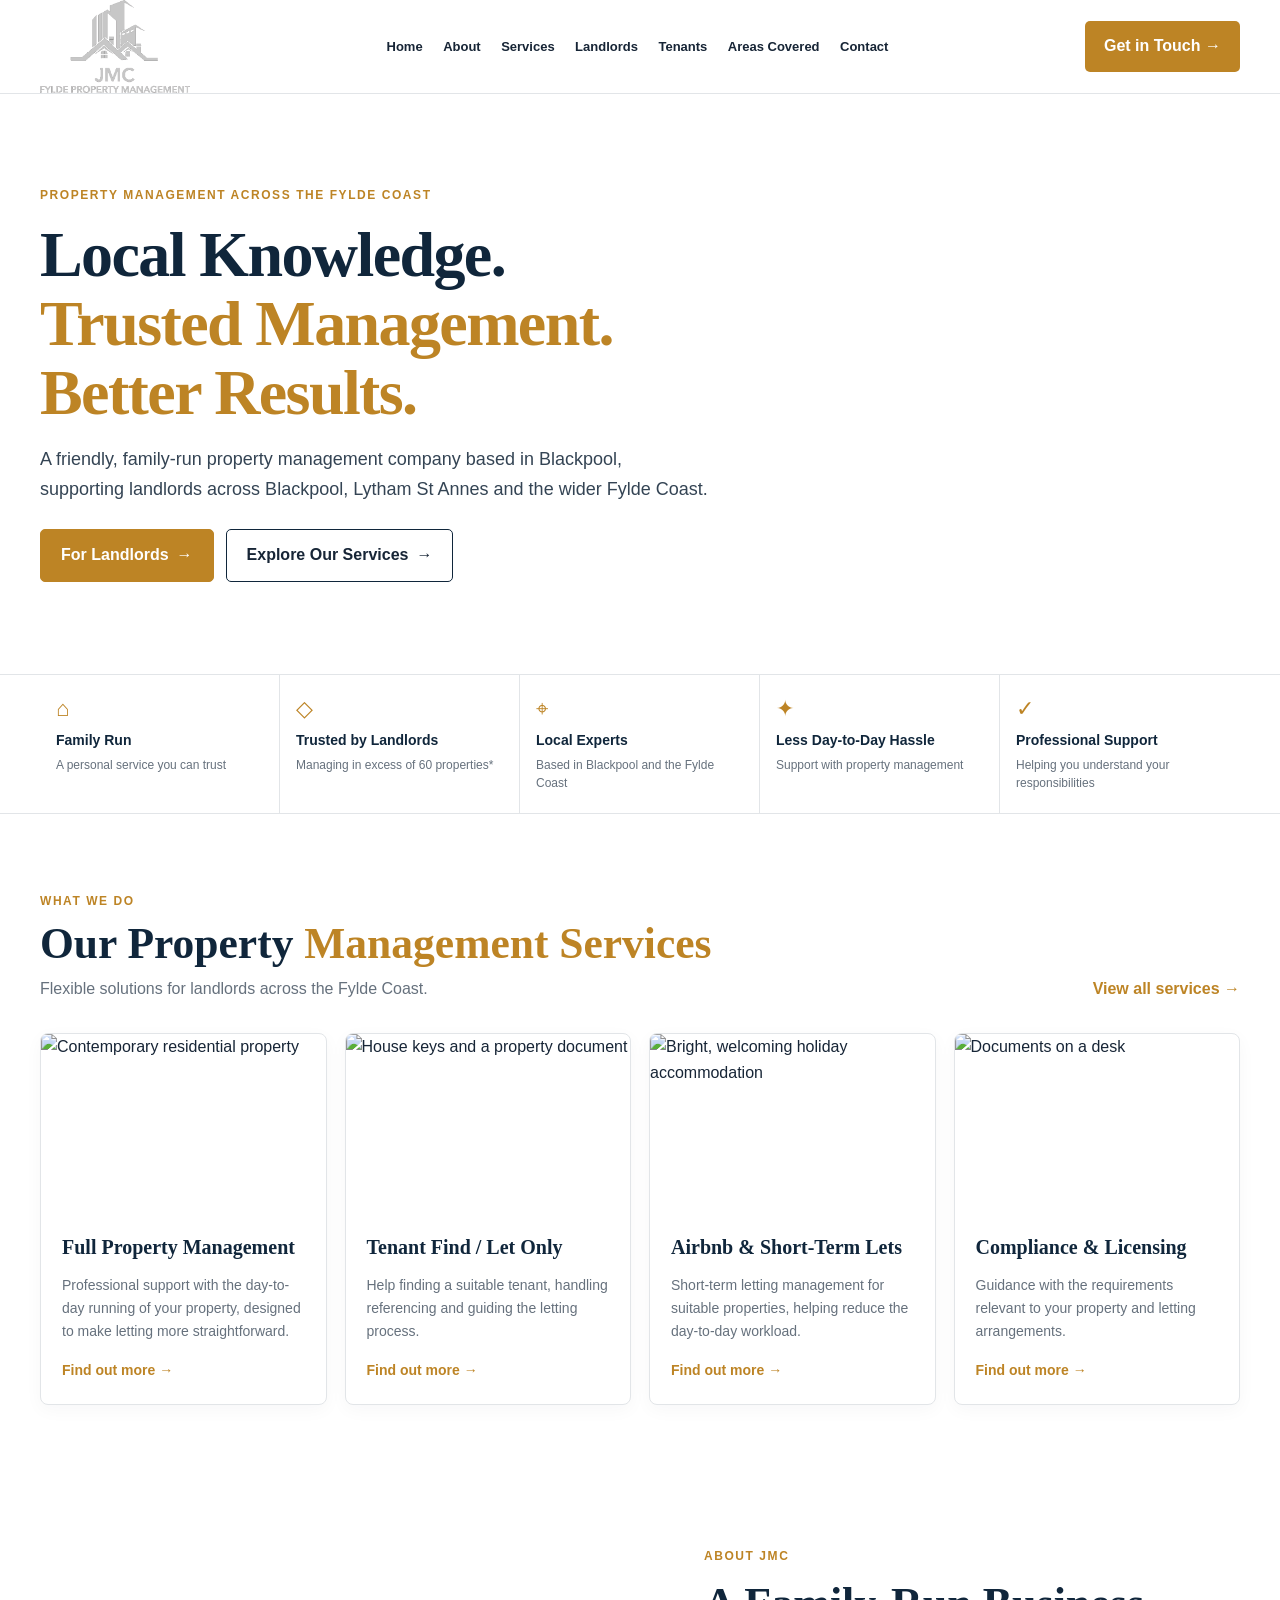
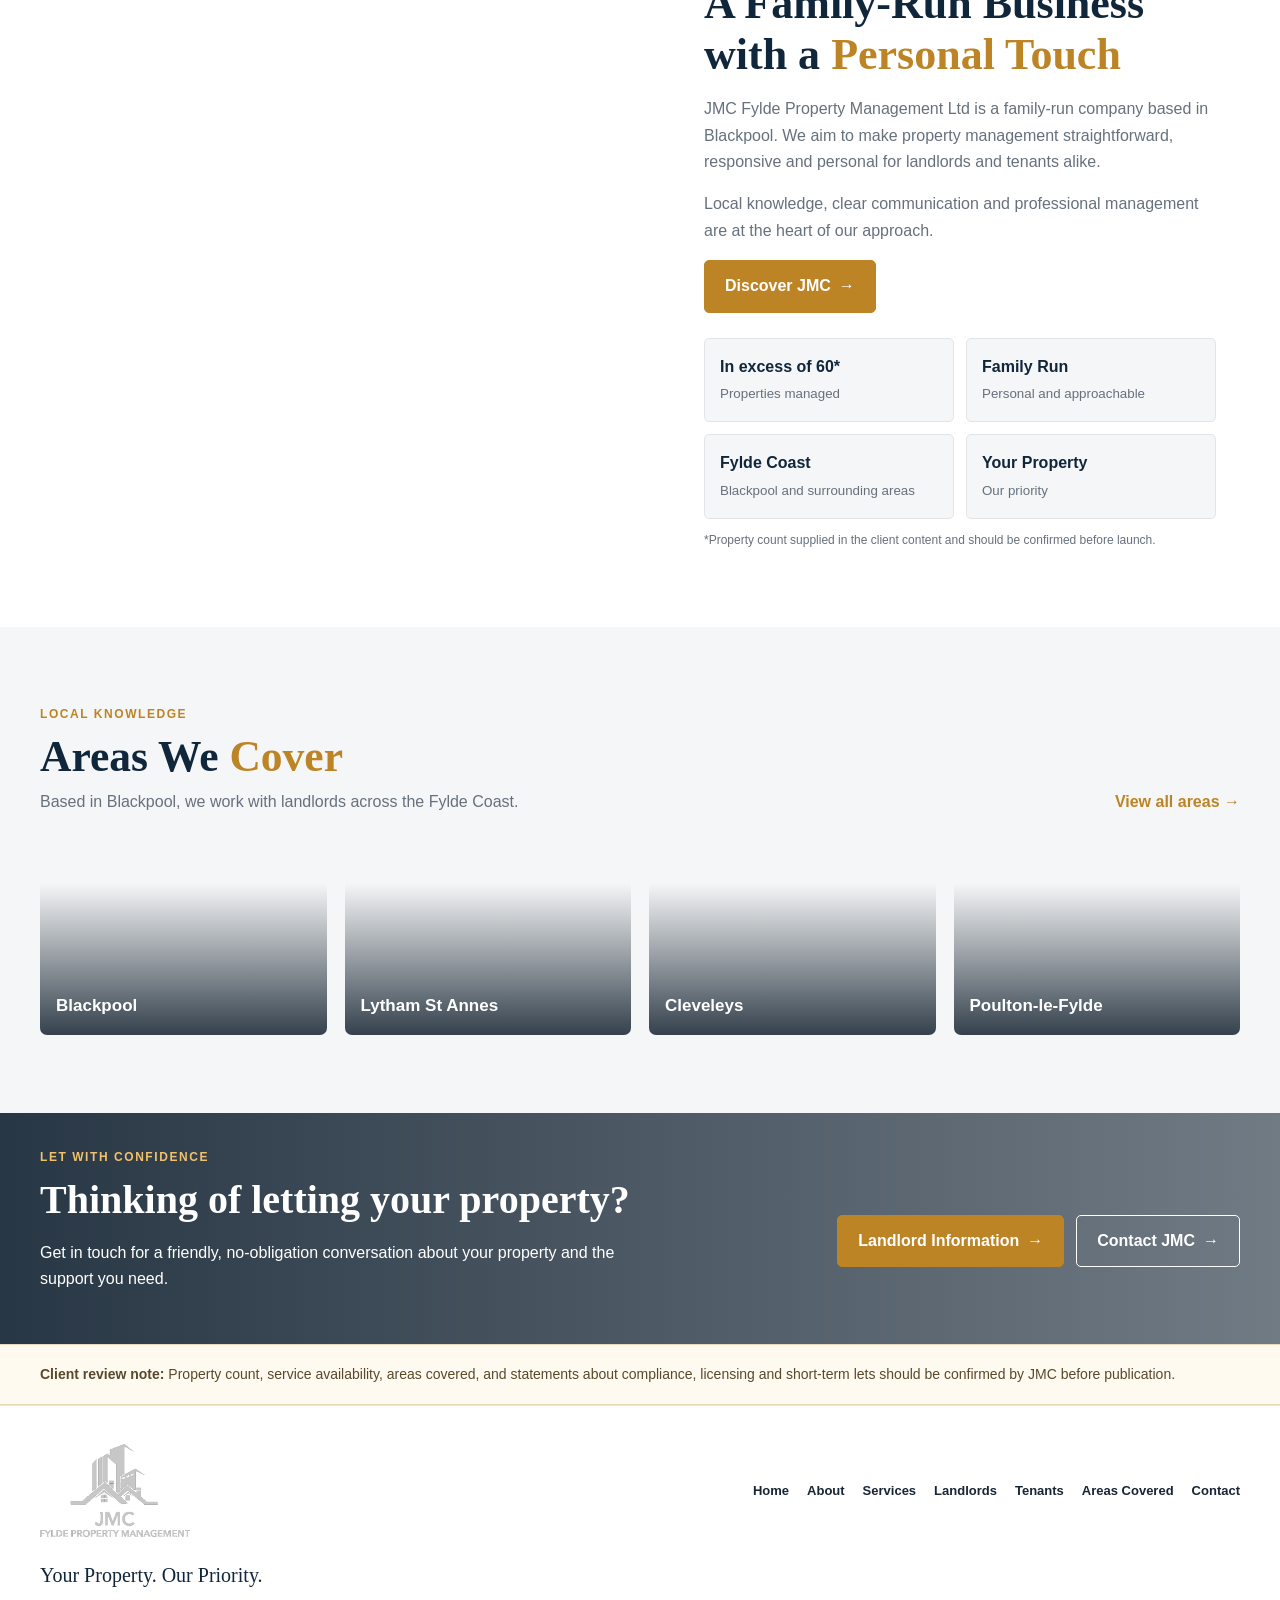
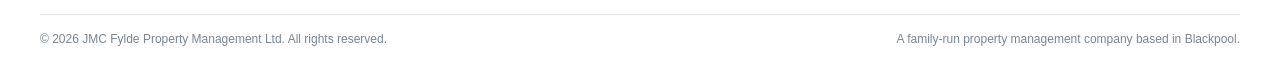
==== index.html @ 89fa0f0c "Add contact form functionality and new pages for property management services - Implemented a contac" ====
<!doctype html>
<html lang="en-GB"><head><meta charset="utf-8"><meta name="viewport" content="width=device-width,initial-scale=1">
<meta name="description" content="Family-run property management across Blackpool, Lytham St Annes and the wider Fylde Coast. Local knowledge, trusted management and a personal service."><meta name="theme-color" content="#10263b">
<link rel="stylesheet" href="/assets/style.css"><script defer src="/assets/site.js"></script>
<title>Property Management Across the Fylde Coast | JMC Fylde Property Management</title></head><body>
<a class="skip-link" href="#main">Skip to content</a>
<header class="site-header"><div class="container head">
<a class="brand" href="/" aria-label="JMC Fylde Property Management home"><img src="/assets/jmc-logo.png" alt="JMC Fylde Property Management"></a>
<nav class="nav" id="primary-navigation" aria-label="Main navigation"><a href="/">Home</a><a href="/about/">About</a><a href="/services/">Services</a><a href="/landlords/">Landlords</a><a href="/tenants/">Tenants</a><a href="/areas/">Areas Covered</a><a href="/contact/">Contact</a></nav>
<a class="ctahead" href="/contact/">Get in Touch <span aria-hidden="true">→</span></a>
<button class="menu" type="button" aria-controls="primary-navigation" aria-expanded="false" aria-label="Open navigation menu"><span></span><span></span><span></span></button>
</div></header><main id="main"><section class="hero"><div class="container hero-copy"><div class="eyebrow">Property management across the Fylde Coast</div>
<h1>Local Knowledge.<span>Trusted Management.</span><span>Better Results.</span></h1>
<p>A friendly, family-run property management company based in Blackpool, supporting landlords across Blackpool, Lytham St Annes and the wider Fylde Coast.</p>
<div class="buttons"><a class="btn gold" href="/landlords/">For Landlords <span aria-hidden="true">→</span></a><a class="btn" href="/services/">Explore Our Services <span aria-hidden="true">→</span></a></div></div></section>
<section class="trust" aria-label="Why choose JMC"><div class="container trustgrid">
<div><span class="trust-icon" aria-hidden="true">⌂</span><b>Family Run</b><small>A personal service you can trust</small></div>
<div><span class="trust-icon" aria-hidden="true">◇</span><b>Trusted by Landlords</b><small>Managing in excess of 60 properties*</small></div>
<div><span class="trust-icon" aria-hidden="true">⌖</span><b>Local Experts</b><small>Based in Blackpool and the Fylde Coast</small></div>
<div><span class="trust-icon" aria-hidden="true">✦</span><b>Less Day-to-Day Hassle</b><small>Support with property management</small></div>
<div><span class="trust-icon" aria-hidden="true">✓</span><b>Professional Support</b><small>Helping you understand your responsibilities</small></div>
</div></section>
<section class="section"><div class="container"><div class="headrow"><div><div class="eyebrow">What we do</div><h2>Our Property <span>Management Services</span></h2><p>Flexible solutions for landlords across the Fylde Coast.</p></div><a href="/services/" class="goldlink">View all services <span aria-hidden="true">→</span></a></div>
<div class="services">
<article class="card"><img loading="lazy" src="https://images.unsplash.com/photo-1600585154340-be6161a56a0c?auto=format&fit=crop&w=900&q=85" alt="Contemporary residential property"><div class="cardbody"><h3>Full Property Management</h3><p>Professional support with the day-to-day running of your property, designed to make letting more straightforward.</p><a href="/services/#full-management">Find out more <span aria-hidden="true">→</span></a></div></article>
<article class="card"><img loading="lazy" src="https://images.unsplash.com/photo-1560518883-ce09059eeffa?auto=format&fit=crop&w=900&q=85" alt="House keys and a property document"><div class="cardbody"><h3>Tenant Find / Let Only</h3><p>Help finding a suitable tenant, handling referencing and guiding the letting process.</p><a href="/services/#tenant-find">Find out more <span aria-hidden="true">→</span></a></div></article>
<article class="card"><img loading="lazy" src="https://images.unsplash.com/photo-1601918774946-25832a4be0d6?auto=format&fit=crop&w=900&q=85" alt="Bright, welcoming holiday accommodation"><div class="cardbody"><h3>Airbnb &amp; Short-Term Lets</h3><p>Short-term letting management for suitable properties, helping reduce the day-to-day workload.</p><a href="/services/#short-lets">Find out more <span aria-hidden="true">→</span></a></div></article>
<article class="card"><img loading="lazy" src="https://images.unsplash.com/photo-1450101499163-c8848c66ca85?auto=format&fit=crop&w=900&q=85" alt="Documents on a desk"><div class="cardbody"><h3>Compliance &amp; Licensing</h3><p>Guidance with the requirements relevant to your property and letting arrangements.</p><a href="/services/#compliance">Find out more <span aria-hidden="true">→</span></a></div></article>
</div></div></section>
<section class="about"><div class="aboutpic" role="img" aria-label="Modern residential property"></div><div class="aboutcopy"><div class="eyebrow">About JMC</div><h2>A Family-Run Business with a <span>Personal Touch</span></h2><p>JMC Fylde Property Management Ltd is a family-run company based in Blackpool. We aim to make property management straightforward, responsive and personal for landlords and tenants alike.</p><p>Local knowledge, clear communication and professional management are at the heart of our approach.</p><a class="btn gold" href="/about/">Discover JMC <span aria-hidden="true">→</span></a>
<div class="stats"><div class="stat"><b>In excess of 60*</b><small>Properties managed</small></div><div class="stat"><b>Family Run</b><small>Personal and approachable</small></div><div class="stat"><b>Fylde Coast</b><small>Blackpool and surrounding areas</small></div><div class="stat"><b>Your Property</b><small>Our priority</small></div></div><p class="fine-print">*Property count supplied in the client content and should be confirmed before launch.</p></div></section>
<section class="section light"><div class="container"><div class="headrow"><div><div class="eyebrow">Local knowledge</div><h2>Areas We <span>Cover</span></h2><p>Based in Blackpool, we work with landlords across the Fylde Coast.</p></div><a href="/areas/" class="goldlink">View all areas <span aria-hidden="true">→</span></a></div>
<div class="areas"><a class="area" style="background-image:url(https://images.unsplash.com/photo-1500534623283-312aade485b7?auto=format&fit=crop&w=900&q=85)" href="/areas/"><b>Blackpool</b></a><a class="area" style="background-image:url(https://images.unsplash.com/photo-1500530855697-b586d89ba3ee?auto=format&fit=crop&w=900&q=85)" href="/areas/"><b>Lytham St Annes</b></a><a class="area" style="background-image:url(https://images.unsplash.com/photo-1507525428034-b723cf961d3e?auto=format&fit=crop&w=900&q=85)" href="/areas/"><b>Cleveleys</b></a><a class="area" style="background-image:url(https://images.unsplash.com/photo-1449824913935-59a10b8d2000?auto=format&fit=crop&w=900&q=85)" href="/areas/"><b>Poulton-le-Fylde</b></a></div></div></section>
<section class="cta"><div class="container ctain"><div><div class="eyebrow eyebrow-light">Let with confidence</div><h2>Thinking of letting your property?</h2><p>Get in touch for a friendly, no-obligation conversation about your property and the support you need.</p></div><div class="buttons"><a class="btn gold" href="/landlords/">Landlord Information <span aria-hidden="true">→</span></a><a class="btn btn-light" href="/contact/">Contact JMC <span aria-hidden="true">→</span></a></div></div></section>
<section class="approval-note"><div class="container"><strong>Client review note:</strong> Property count, service availability, areas covered, and statements about compliance, licensing and short-term lets should be confirmed by JMC before publication.</div></section></main><footer><div class="container">
<div class="foottop"><a class="foot-logo" href="/" aria-label="JMC Fylde Property Management home"><img src="/assets/jmc-logo.png" alt="JMC Fylde Property Management"></a>
<nav class="footnav" aria-label="Footer navigation"><a href="/">Home</a><a href="/about/">About</a><a href="/services/">Services</a><a href="/landlords/">Landlords</a><a href="/tenants/">Tenants</a><a href="/areas/">Areas Covered</a><a href="/contact/">Contact</a></nav></div>
<p class="footer-tagline">Your Property. Our Priority.</p>
<div class="copy"><span>© 2026 JMC Fylde Property Management Ltd. All rights reserved.</span><span>A family-run property management company based in Blackpool.</span></div>
</div></footer></body></html>
---- assets/style.css ----
*{box-sizing:border-box}
:root{--navy:#10263b;--gold:#bd8425;--ink:#172536;--muted:#66717d;--line:#e2e5e8;--paper:#f5f6f7}
html{scroll-behavior:smooth;scroll-padding-top:105px}
body{margin:0;font-family:Arial,Helvetica,sans-serif;color:var(--ink);line-height:1.65;background:#fff}
a{text-decoration:none;color:inherit}
a:focus-visible,button:focus-visible,input:focus-visible,textarea:focus-visible,select:focus-visible{outline:3px solid #d99c31;outline-offset:3px}
img{max-width:100%;display:block}
.container{max-width:1200px;width:calc(100% - 40px);margin:auto}
.skip-link{position:absolute;left:-999px;top:8px;background:#fff;padding:12px;z-index:100}
.skip-link:focus{left:8px}
.site-header{background:rgba(255,255,255,.97);border-bottom:1px solid var(--line);position:sticky;top:0;z-index:10;backdrop-filter:blur(12px)}
.head{min-height:86px;display:flex;align-items:center;justify-content:space-between;gap:20px}
.brand img,.foot-logo img{width:150px;height:auto}
.nav{display:flex;align-items:center;gap:clamp(10px,1.6vw,24px);font-size:13px;font-weight:700}
.nav a,.footnav a{transition:color .2s ease}
.nav a:hover,.footnav a:hover{color:var(--gold)}
.ctahead,.gold{background:var(--gold);color:#fff;padding:12px 19px;border-radius:5px;font-weight:700;white-space:nowrap}
.ctahead:hover,.gold:hover{background:#9d6c1b}
.menu{display:none;border:0;background:transparent;padding:8px;cursor:pointer}
.menu span{display:block;width:24px;height:2px;background:var(--navy);margin:5px}
.hero{min-height:580px;display:flex;align-items:center;background:linear-gradient(90deg,#fff 0%,rgba(255,255,255,.94) 36%,rgba(255,255,255,.30) 76%),url('https://images.unsplash.com/photo-1507525428034-b723cf961d3e?auto=format&fit=crop&w=2200&q=85') center/cover}
.hero-copy{max-width:1200px;padding:75px 0}
.hero-copy>*{max-width:650px}
.eyebrow{font-size:12px;letter-spacing:.13em;text-transform:uppercase;color:var(--gold);font-weight:800}
.hero h1,.pagehero h1{font:700 clamp(42px,5vw,70px)/1.08 Georgia,'Times New Roman',serif;color:var(--navy);margin:14px 0 18px;letter-spacing:-.025em}
.hero h1 span,.pagehero h1 span{display:block;color:var(--gold)}
.hero p,.pagehero p{font-size:18px;color:#344454;max-width:670px}
.buttons{display:flex;flex-wrap:wrap;gap:12px;margin-top:25px}
.btn{display:inline-flex;align-items:center;justify-content:center;gap:8px;padding:12px 20px;border:1px solid var(--navy);border-radius:5px;font-weight:700;transition:transform .2s ease,background .2s ease}
.btn:hover{transform:translateY(-2px)}
.btn.gold{border-color:var(--gold)}
.btn-light{border-color:#fff;color:#fff}
.trust{border-top:1px solid var(--line);border-bottom:1px solid var(--line);background:#fff}
.trustgrid{display:grid;grid-template-columns:repeat(5,1fr)}
.trustgrid>div{padding:21px 16px;border-right:1px solid var(--line)}
.trustgrid>div:last-child{border:0}
.trust-icon{display:block;font-size:22px;color:var(--gold);line-height:1.2;margin-bottom:7px}
.trustgrid b{display:block;color:var(--navy);font-size:14px}
.trustgrid small{display:block;color:var(--muted);font-size:12px;line-height:1.5;margin-top:4px}
.section{padding:78px 0}
.light{background:var(--paper)}
.headrow{display:flex;justify-content:space-between;align-items:end;gap:25px;margin-bottom:30px}
.headrow h2{font:700 clamp(30px,3.4vw,44px)/1.15 Georgia,serif;color:var(--navy);margin:6px 0 8px}
.headrow h2 span,.aboutcopy h2 span{color:var(--gold)}
.headrow p{margin:0;color:var(--muted)}
.goldlink{color:var(--gold);font-weight:700;white-space:nowrap}
.services,.areas{display:grid;grid-template-columns:repeat(4,minmax(0,1fr));gap:18px}
.card{background:#fff;border:1px solid var(--line);border-radius:8px;overflow:hidden;box-shadow:0 5px 18px rgba(16,38,59,.035);transition:transform .2s ease,box-shadow .2s ease}
.card:hover{transform:translateY(-4px);box-shadow:0 14px 32px rgba(16,38,59,.09)}
.card img{width:100%;height:180px;object-fit:cover}
.cardbody{padding:21px}
.card h3{color:var(--navy);margin:0 0 8px;font:700 20px/1.25 Georgia,serif}
.card p{color:var(--muted);font-size:14px}
.card a{color:var(--gold);font-weight:700;font-size:14px}
.about{display:grid;grid-template-columns:1fr 1fr}
.aboutpic{min-height:520px;background:url('https://images.unsplash.com/photo-1600607687920-4e2a09cf159d?auto=format&fit=crop&w=1400&q=85') center/cover}
.aboutcopy{padding:clamp(35px,5vw,68px);background:#fff}
.aboutcopy h2{font:700 clamp(32px,3.6vw,44px)/1.15 Georgia,serif;color:var(--navy);margin:12px 0}
.aboutcopy p{color:var(--muted)}
.stats{display:grid;grid-template-columns:1fr 1fr;gap:12px;margin-top:25px}
.stat{padding:15px;background:var(--paper);border:1px solid var(--line);border-radius:5px}
.stat b{display:block;color:var(--navy)}
.stat small{color:var(--muted)}
.fine-print{font-size:12px;color:#6f7780}
.area{min-height:190px;background-size:cover;background-position:center;position:relative;border-radius:7px;overflow:hidden;display:block}
.area:after{content:"";position:absolute;inset:0;background:linear-gradient(transparent 20%,rgba(10,25,39,.82))}
.area b{position:absolute;bottom:15px;left:16px;color:white;z-index:1;font-size:17px}
.area-static{cursor:default}
.cta{background:linear-gradient(90deg,rgba(10,27,43,.88),rgba(10,27,43,.58)),url('https://images.unsplash.com/photo-1500534623283-312aade485b7?auto=format&fit=crop&w=2200&q=85') center/cover;color:#fff}
.ctain{min-height:230px;display:flex;align-items:center;justify-content:space-between;gap:30px;padding-top:35px;padding-bottom:35px}
.cta h2{font:700 clamp(30px,3.2vw,40px)/1.2 Georgia,serif;margin:8px 0}
.cta p{color:#fff;max-width:620px}
.eyebrow-light{color:#f1c16d}
footer{padding:38px 0 20px;border-top:1px solid var(--line);background:#fff}
.foottop{display:flex;justify-content:space-between;align-items:center;gap:28px}
.footnav{display:flex;flex-wrap:wrap;gap:12px 18px;font-size:13px;font-weight:600}
.footer-tagline{color:var(--navy);font-family:Georgia,serif;font-size:20px;margin:22px 0 0}
.copy{margin-top:22px;padding-top:15px;border-top:1px solid var(--line);color:#7a858e;font-size:12px;display:flex;justify-content:space-between;gap:16px}
.pagehero{background:linear-gradient(120deg,#f5f6f7,#fff);padding:76px 0;border-bottom:1px solid var(--line)}
.pagehero .container{max-width:1200px}
.pagehero h1{max-width:900px}
.pagehero p{max-width:800px}
.content{max-width:900px}
.wide-content{max-width:1000px}
.content h2{font:700 32px/1.2 Georgia,serif;color:var(--navy);margin:22px 0 12px}
.content h3{color:var(--navy);font-size:19px;margin-bottom:6px}
.content p{color:#52606d}
.content blockquote{border-left:4px solid var(--gold);padding:10px 0 10px 22px;margin:28px 0;font:italic 26px Georgia,serif;color:var(--navy)}
.feature-list{display:grid;grid-template-columns:repeat(3,minmax(0,1fr));gap:18px;margin:28px 0}
.feature-list>div{padding:22px;border:1px solid var(--line);border-radius:7px;background:#fff}
.feature-list h3{margin-top:0}
.feature-list p{font-size:14px}
.service-detail{display:grid;grid-template-columns:70px 1fr;gap:25px;padding:30px 0;border-bottom:1px solid var(--line);scroll-margin-top:110px}
.service-number{font:700 28px Georgia,serif;color:var(--gold)}
.service-detail h2{margin-top:0}
.notice,.approval-note{padding:18px 20px;border:1px solid #ead8b8;background:#fffaf0;border-radius:6px;color:#59482b;margin:28px 0;font-size:14px}
.inline-cta{display:flex;justify-content:space-between;align-items:center;gap:24px;padding:25px;margin-top:32px;background:var(--paper);border-radius:8px}
.inline-cta h2{margin-top:0}
.inline-cta p{margin-bottom:0}
.inline-cta .btn{flex-shrink:0}
.area-cards{margin-top:32px}
.contact-layout{display:grid;grid-template-columns:.85fr 1.15fr;gap:55px;align-items:start}
.contact-points{margin-top:28px}
.form{display:grid;grid-template-columns:1fr 1fr;gap:18px;background:#fff;padding:26px;border:1px solid var(--line);border-radius:8px;box-shadow:0 8px 30px rgba(16,38,59,.05)}
.field{display:flex;flex-direction:column;gap:7px}
.field label{font-weight:700;font-size:14px;color:var(--navy)}
.field input,.field select,.field textarea{width:100%;padding:13px;border:1px solid #ccd3d9;border-radius:5px;font:inherit;background:#fff;color:var(--ink)}
.field textarea{min-height:160px;resize:vertical}
.field input:focus,.field select:focus,.field textarea:focus{border-color:var(--gold)}
.full{grid-column:1/-1}
.submit-btn{cursor:pointer;font:inherit}
.approval-note{margin:0;border-radius:0;border-left:0;border-right:0}
@media(max-width:1100px){.nav{gap:12px;font-size:12px}.brand img{width:130px}.ctahead{padding:11px 13px;font-size:13px}.services,.areas{grid-template-columns:repeat(2,minmax(0,1fr))}.trustgrid{grid-template-columns:repeat(3,1fr)}.trustgrid>div:nth-child(3){border-right:0}.trustgrid>div:nth-child(n+4){border-top:1px solid var(--line)}}
@media(max-width:850px){.head{min-height:76px}.nav{display:none;position:absolute;top:100%;left:0;right:0;background:#fff;padding:14px 22px 22px;border-bottom:1px solid var(--line);box-shadow:0 12px 20px rgba(16,38,59,.08);flex-direction:column;align-items:stretch;gap:0}.nav.show{display:flex}.nav a{padding:11px 0;border-bottom:1px solid #edf0f2;font-size:14px}.nav a:last-child{border-bottom:0}.menu{display:block}.ctahead{margin-left:auto}.about{grid-template-columns:1fr}.aboutpic{min-height:360px}.aboutcopy{padding:42px max(24px,calc((100% - 700px)/2))}.contact-layout{grid-template-columns:1fr;gap:30px}.ctain{align-items:flex-start;flex-direction:column;justify-content:center}.feature-list{grid-template-columns:1fr 1fr}}
@media(max-width:600px){.container{width:calc(100% - 30px)}.hero{min-height:610px;background-position:60% center}.hero-copy{padding:58px 0}.hero h1{font-size:clamp(40px,11vw,52px)}.hero p,.pagehero p{font-size:16px}.section{padding:58px 0}.services,.areas,.trustgrid,.form,.feature-list{grid-template-columns:1fr}.trustgrid>div{border-right:0;border-bottom:1px solid var(--line);padding:15px}.trustgrid>div:nth-child(n+4){border-top:0}.trustgrid>div:last-child{border-bottom:0}.headrow{display:block}.headrow .goldlink{display:inline-block;margin-top:14px}.headrow h2{font-size:34px}.card img{height:205px}.pagehero{padding:52px 0}.pagehero h1{font-size:clamp(38px,10vw,50px)}.foottop{display:block}.footnav{margin:22px 0 0;gap:10px 15px}.copy{display:block}.copy span{display:block;margin-top:7px}.aboutpic{min-height:290px}.aboutcopy{padding:38px 22px}.stats{grid-template-columns:1fr 1fr}.area{min-height:175px}.service-detail{grid-template-columns:38px 1fr;gap:12px;padding:24px 0}.service-number{font-size:22px}.inline-cta{display:block;padding:22px}.inline-cta .btn{margin-top:18px}.form{padding:19px}.full{grid-column:auto}.buttons .btn{flex:1 1 auto}.ctahead{display:none}}
@media(prefers-reduced-motion:reduce){html{scroll-behavior:auto}*,*::before,*::after{transition:none!important;animation:none!important}}
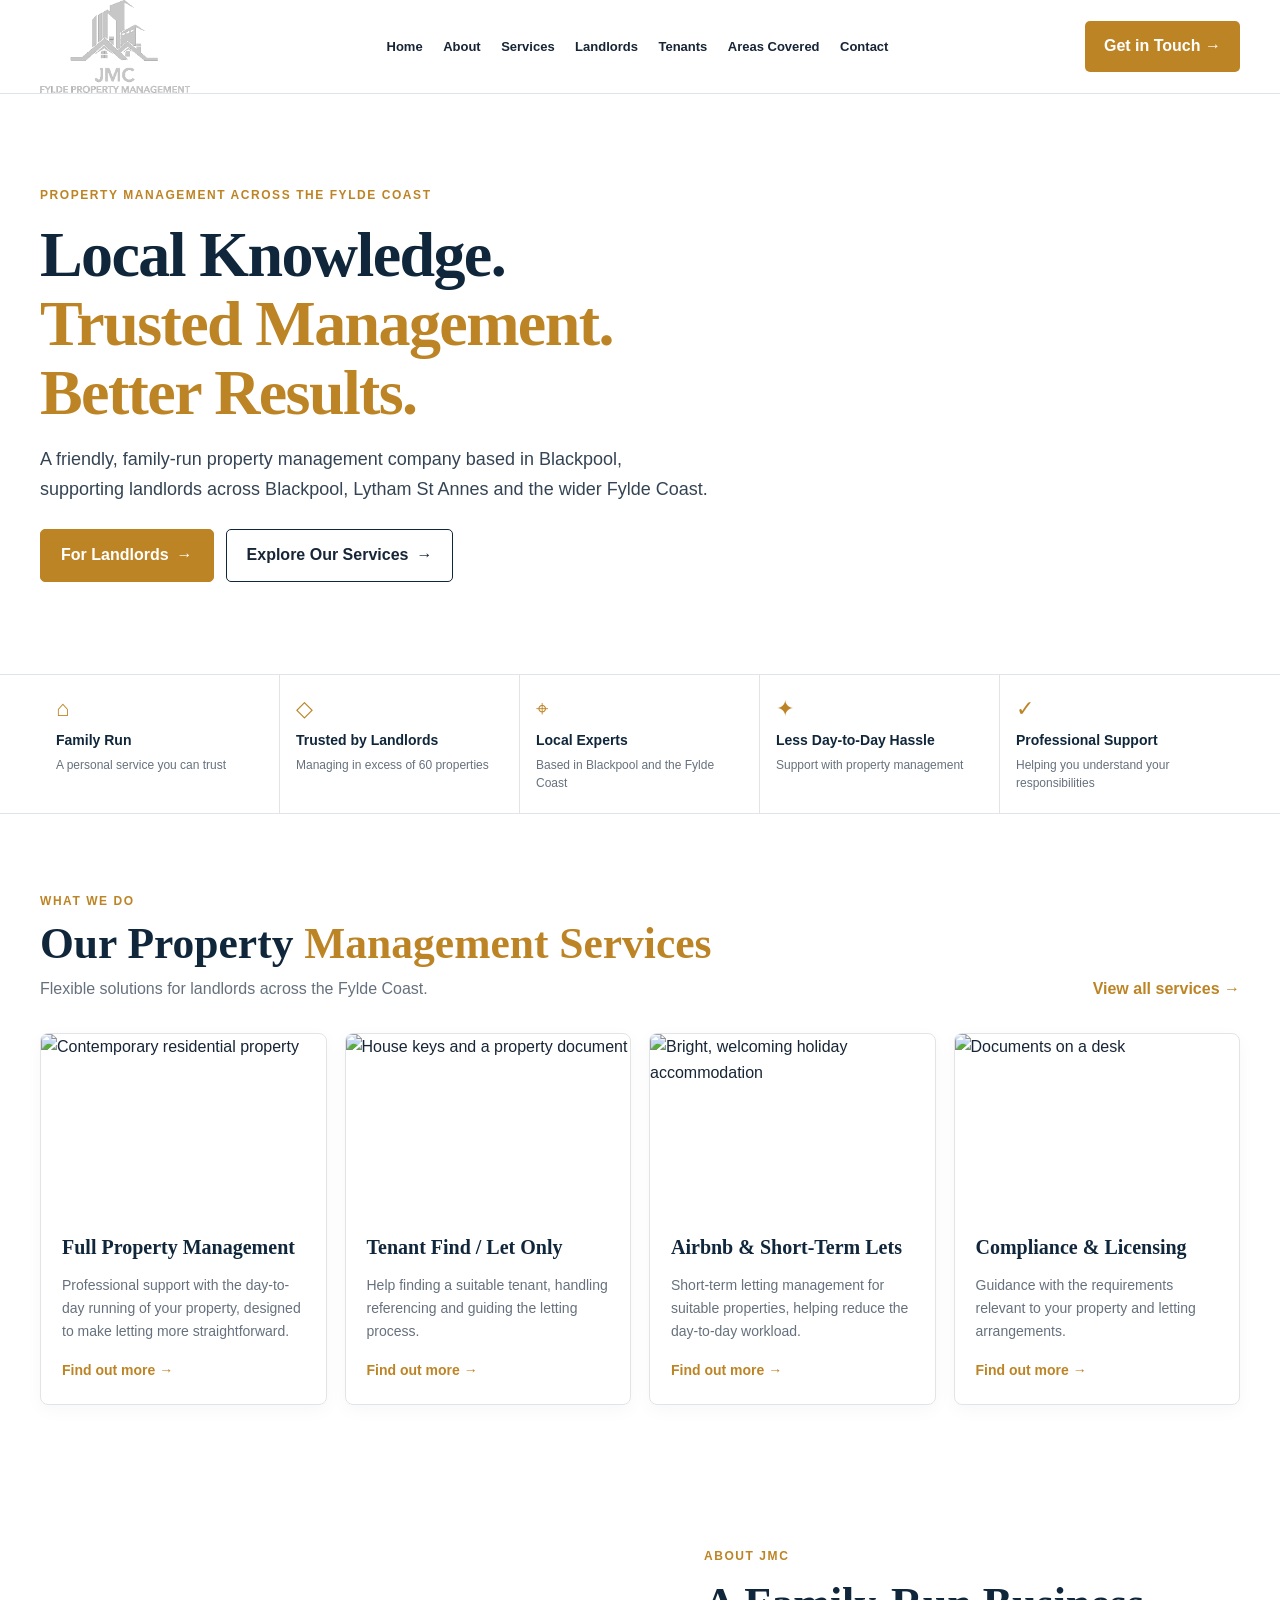
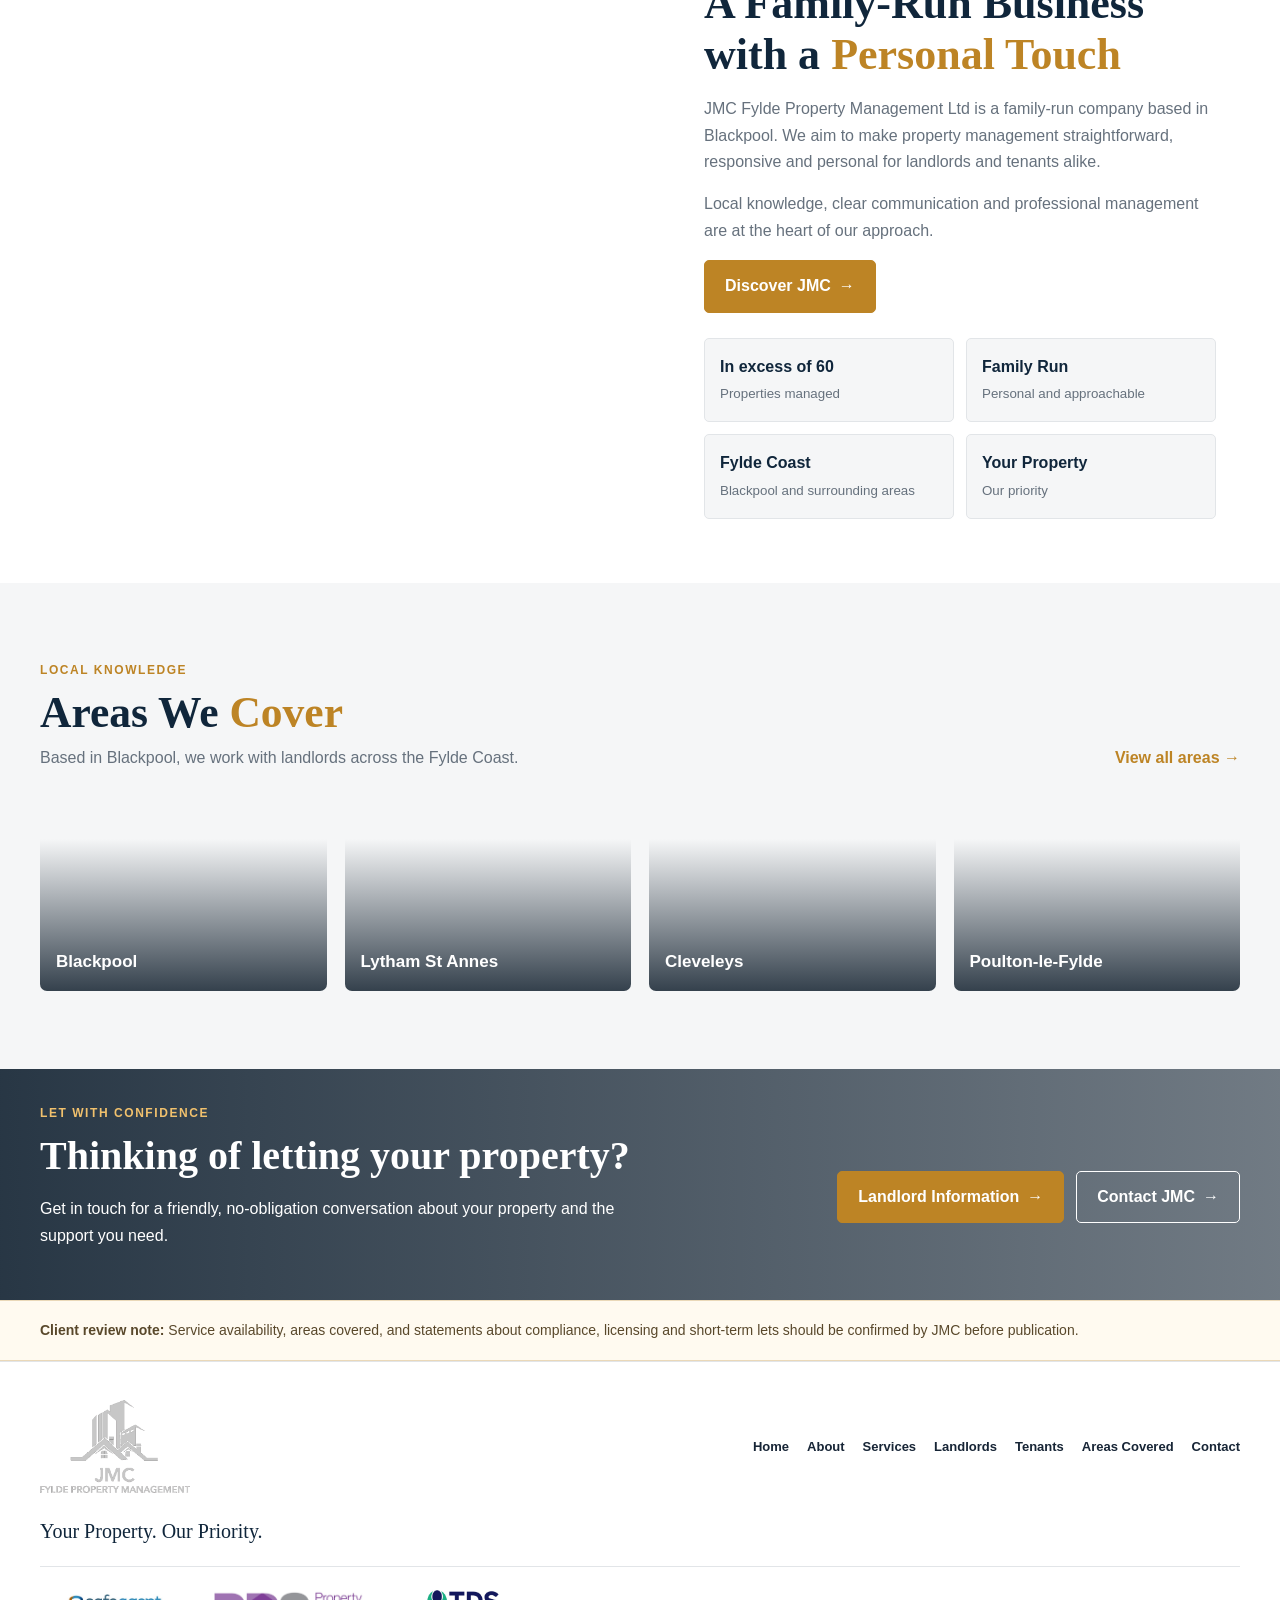
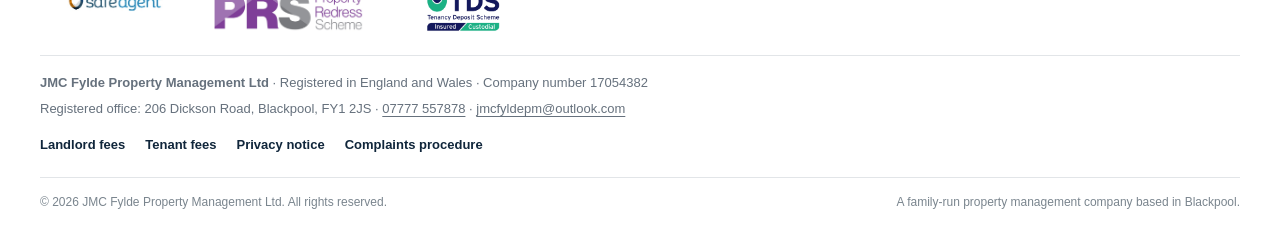
==== commit a1691726: "Update JMC website with client content" ====
--- a/index.html
+++ b/index.html
@@ -15,7 +15,7 @@
 <div class="buttons"><a class="btn gold" href="/landlords/">For Landlords <span aria-hidden="true">→</span></a><a class="btn" href="/services/">Explore Our Services <span aria-hidden="true">→</span></a></div></div></section>
 <section class="trust" aria-label="Why choose JMC"><div class="container trustgrid">
 <div><span class="trust-icon" aria-hidden="true">⌂</span><b>Family Run</b><small>A personal service you can trust</small></div>
-<div><span class="trust-icon" aria-hidden="true">◇</span><b>Trusted by Landlords</b><small>Managing in excess of 60 properties*</small></div>
+<div><span class="trust-icon" aria-hidden="true">◇</span><b>Trusted by Landlords</b><small>Managing in excess of 60 properties</small></div>
 <div><span class="trust-icon" aria-hidden="true">⌖</span><b>Local Experts</b><small>Based in Blackpool and the Fylde Coast</small></div>
 <div><span class="trust-icon" aria-hidden="true">✦</span><b>Less Day-to-Day Hassle</b><small>Support with property management</small></div>
 <div><span class="trust-icon" aria-hidden="true">✓</span><b>Professional Support</b><small>Helping you understand your responsibilities</small></div>
@@ -28,13 +28,20 @@
 <article class="card"><img loading="lazy" src="https://images.unsplash.com/photo-1450101499163-c8848c66ca85?auto=format&fit=crop&w=900&q=85" alt="Documents on a desk"><div class="cardbody"><h3>Compliance &amp; Licensing</h3><p>Guidance with the requirements relevant to your property and letting arrangements.</p><a href="/services/#compliance">Find out more <span aria-hidden="true">→</span></a></div></article>
 </div></div></section>
 <section class="about"><div class="aboutpic" role="img" aria-label="Modern residential property"></div><div class="aboutcopy"><div class="eyebrow">About JMC</div><h2>A Family-Run Business with a <span>Personal Touch</span></h2><p>JMC Fylde Property Management Ltd is a family-run company based in Blackpool. We aim to make property management straightforward, responsive and personal for landlords and tenants alike.</p><p>Local knowledge, clear communication and professional management are at the heart of our approach.</p><a class="btn gold" href="/about/">Discover JMC <span aria-hidden="true">→</span></a>
-<div class="stats"><div class="stat"><b>In excess of 60*</b><small>Properties managed</small></div><div class="stat"><b>Family Run</b><small>Personal and approachable</small></div><div class="stat"><b>Fylde Coast</b><small>Blackpool and surrounding areas</small></div><div class="stat"><b>Your Property</b><small>Our priority</small></div></div><p class="fine-print">*Property count supplied in the client content and should be confirmed before launch.</p></div></section>
+<div class="stats"><div class="stat"><b>In excess of 60</b><small>Properties managed</small></div><div class="stat"><b>Family Run</b><small>Personal and approachable</small></div><div class="stat"><b>Fylde Coast</b><small>Blackpool and surrounding areas</small></div><div class="stat"><b>Your Property</b><small>Our priority</small></div></div></div></section>
 <section class="section light"><div class="container"><div class="headrow"><div><div class="eyebrow">Local knowledge</div><h2>Areas We <span>Cover</span></h2><p>Based in Blackpool, we work with landlords across the Fylde Coast.</p></div><a href="/areas/" class="goldlink">View all areas <span aria-hidden="true">→</span></a></div>
 <div class="areas"><a class="area" style="background-image:url(https://images.unsplash.com/photo-1500534623283-312aade485b7?auto=format&fit=crop&w=900&q=85)" href="/areas/"><b>Blackpool</b></a><a class="area" style="background-image:url(https://images.unsplash.com/photo-1500530855697-b586d89ba3ee?auto=format&fit=crop&w=900&q=85)" href="/areas/"><b>Lytham St Annes</b></a><a class="area" style="background-image:url(https://images.unsplash.com/photo-1507525428034-b723cf961d3e?auto=format&fit=crop&w=900&q=85)" href="/areas/"><b>Cleveleys</b></a><a class="area" style="background-image:url(https://images.unsplash.com/photo-1449824913935-59a10b8d2000?auto=format&fit=crop&w=900&q=85)" href="/areas/"><b>Poulton-le-Fylde</b></a></div></div></section>
 <section class="cta"><div class="container ctain"><div><div class="eyebrow eyebrow-light">Let with confidence</div><h2>Thinking of letting your property?</h2><p>Get in touch for a friendly, no-obligation conversation about your property and the support you need.</p></div><div class="buttons"><a class="btn gold" href="/landlords/">Landlord Information <span aria-hidden="true">→</span></a><a class="btn btn-light" href="/contact/">Contact JMC <span aria-hidden="true">→</span></a></div></div></section>
-<section class="approval-note"><div class="container"><strong>Client review note:</strong> Property count, service availability, areas covered, and statements about compliance, licensing and short-term lets should be confirmed by JMC before publication.</div></section></main><footer><div class="container">
+<section class="approval-note"><div class="container"><strong>Client review note:</strong> Service availability, areas covered, and statements about compliance, licensing and short-term lets should be confirmed by JMC before publication.</div></section></main><footer><div class="container">
 <div class="foottop"><a class="foot-logo" href="/" aria-label="JMC Fylde Property Management home"><img src="/assets/jmc-logo.png" alt="JMC Fylde Property Management"></a>
 <nav class="footnav" aria-label="Footer navigation"><a href="/">Home</a><a href="/about/">About</a><a href="/services/">Services</a><a href="/landlords/">Landlords</a><a href="/tenants/">Tenants</a><a href="/areas/">Areas Covered</a><a href="/contact/">Contact</a></nav></div>
 <p class="footer-tagline">Your Property. Our Priority.</p>
+<div class="scheme-logos" aria-label="Accreditation and deposit scheme logos">
+<a href="/assets/2026-Accreditation-Certificate-A8702.pdf"><img src="/assets/safeagent-logo.jpg" alt="Safeagent — view accreditation certificate"></a>
+<a href="/assets/Certificate-159996-PRS057487.pdf"><img src="/assets/property-redress-scheme-logo.jpg" alt="Property Redress Scheme — view membership certificate"></a>
+<img src="/assets/tds-logo.jpg" alt="Tenancy Deposit Scheme (TDS)">
+</div>
+<div class="footer-details"><p><strong>JMC Fylde Property Management Ltd</strong> · Registered in England and Wales · Company number 17054382</p><p>Registered office: 206 Dickson Road, Blackpool, FY1 2JS · <a href="tel:+447777557878">07777 557878</a> · <a href="mailto:jmcfyldepm@outlook.com">jmcfyldepm@outlook.com</a></p></div>
+<nav class="legal-nav" aria-label="Policies and fees"><a href="/landlords/#fees">Landlord fees</a><a href="/tenants/#fees">Tenant fees</a><a href="/privacy/">Privacy notice</a><a href="/complaints/">Complaints procedure</a></nav>
 <div class="copy"><span>© 2026 JMC Fylde Property Management Ltd. All rights reserved.</span><span>A family-run property management company based in Blackpool.</span></div>
 </div></footer></body></html>
--- a/assets/style.css
+++ b/assets/style.css
@@ -76,6 +76,7 @@
 .footnav{display:flex;flex-wrap:wrap;gap:12px 18px;font-size:13px;font-weight:600}
 .footer-tagline{color:var(--navy);font-family:Georgia,serif;font-size:20px;margin:22px 0 0}
 .copy{margin-top:22px;padding-top:15px;border-top:1px solid var(--line);color:#7a858e;font-size:12px;display:flex;justify-content:space-between;gap:16px}
+.footer-details{margin-top:16px;color:var(--muted);font-size:13px}.footer-details p{margin:5px 0}.footer-details a,.content a:not(.btn){text-decoration:underline;text-underline-offset:3px}.legal-nav{display:flex;flex-wrap:wrap;gap:10px 20px;margin-top:14px;font-size:13px;font-weight:700;color:var(--navy)}.fee-panel{margin:35px 0;padding:26px;background:var(--paper);border:1px solid var(--line);border-radius:8px;scroll-margin-top:110px}.fee-panel h2{font:700 30px/1.2 Georgia,serif;color:var(--navy);margin:0 0 12px}.fee-panel p,.fee-panel li{color:#52606d}.fee-panel a{color:#946417;text-decoration:underline;text-underline-offset:3px}.membership-list{border-top:1px solid var(--line);margin-top:20px;padding-top:10px}
 .pagehero{background:linear-gradient(120deg,#f5f6f7,#fff);padding:76px 0;border-bottom:1px solid var(--line)}
 .pagehero .container{max-width:1200px}
 .pagehero h1{max-width:900px}
@@ -114,3 +115,4 @@
 @media(max-width:850px){.head{min-height:76px}.nav{display:none;position:absolute;top:100%;left:0;right:0;background:#fff;padding:14px 22px 22px;border-bottom:1px solid var(--line);box-shadow:0 12px 20px rgba(16,38,59,.08);flex-direction:column;align-items:stretch;gap:0}.nav.show{display:flex}.nav a{padding:11px 0;border-bottom:1px solid #edf0f2;font-size:14px}.nav a:last-child{border-bottom:0}.menu{display:block}.ctahead{margin-left:auto}.about{grid-template-columns:1fr}.aboutpic{min-height:360px}.aboutcopy{padding:42px max(24px,calc((100% - 700px)/2))}.contact-layout{grid-template-columns:1fr;gap:30px}.ctain{align-items:flex-start;flex-direction:column;justify-content:center}.feature-list{grid-template-columns:1fr 1fr}}
 @media(max-width:600px){.container{width:calc(100% - 30px)}.hero{min-height:610px;background-position:60% center}.hero-copy{padding:58px 0}.hero h1{font-size:clamp(40px,11vw,52px)}.hero p,.pagehero p{font-size:16px}.section{padding:58px 0}.services,.areas,.trustgrid,.form,.feature-list{grid-template-columns:1fr}.trustgrid>div{border-right:0;border-bottom:1px solid var(--line);padding:15px}.trustgrid>div:nth-child(n+4){border-top:0}.trustgrid>div:last-child{border-bottom:0}.headrow{display:block}.headrow .goldlink{display:inline-block;margin-top:14px}.headrow h2{font-size:34px}.card img{height:205px}.pagehero{padding:52px 0}.pagehero h1{font-size:clamp(38px,10vw,50px)}.foottop{display:block}.footnav{margin:22px 0 0;gap:10px 15px}.copy{display:block}.copy span{display:block;margin-top:7px}.aboutpic{min-height:290px}.aboutcopy{padding:38px 22px}.stats{grid-template-columns:1fr 1fr}.area{min-height:175px}.service-detail{grid-template-columns:38px 1fr;gap:12px;padding:24px 0}.service-number{font-size:22px}.inline-cta{display:block;padding:22px}.inline-cta .btn{margin-top:18px}.form{padding:19px}.full{grid-column:auto}.buttons .btn{flex:1 1 auto}.ctahead{display:none}}
 @media(prefers-reduced-motion:reduce){html{scroll-behavior:auto}*,*::before,*::after{transition:none!important;animation:none!important}}
+.scheme-logos{display:flex;align-items:center;gap:24px;margin-top:18px;padding:14px 0;border-top:1px solid var(--line);border-bottom:1px solid var(--line)}.scheme-logos a,.scheme-logos>img{display:flex;align-items:center;justify-content:center;width:150px;height:60px}.scheme-logos img{display:block;max-width:100%;max-height:100%;object-fit:contain}.scheme-logos a:focus-visible{outline-offset:4px}@media(max-width:600px){.scheme-logos{gap:12px;justify-content:space-between}.scheme-logos a,.scheme-logos>img{width:31%;height:48px}}
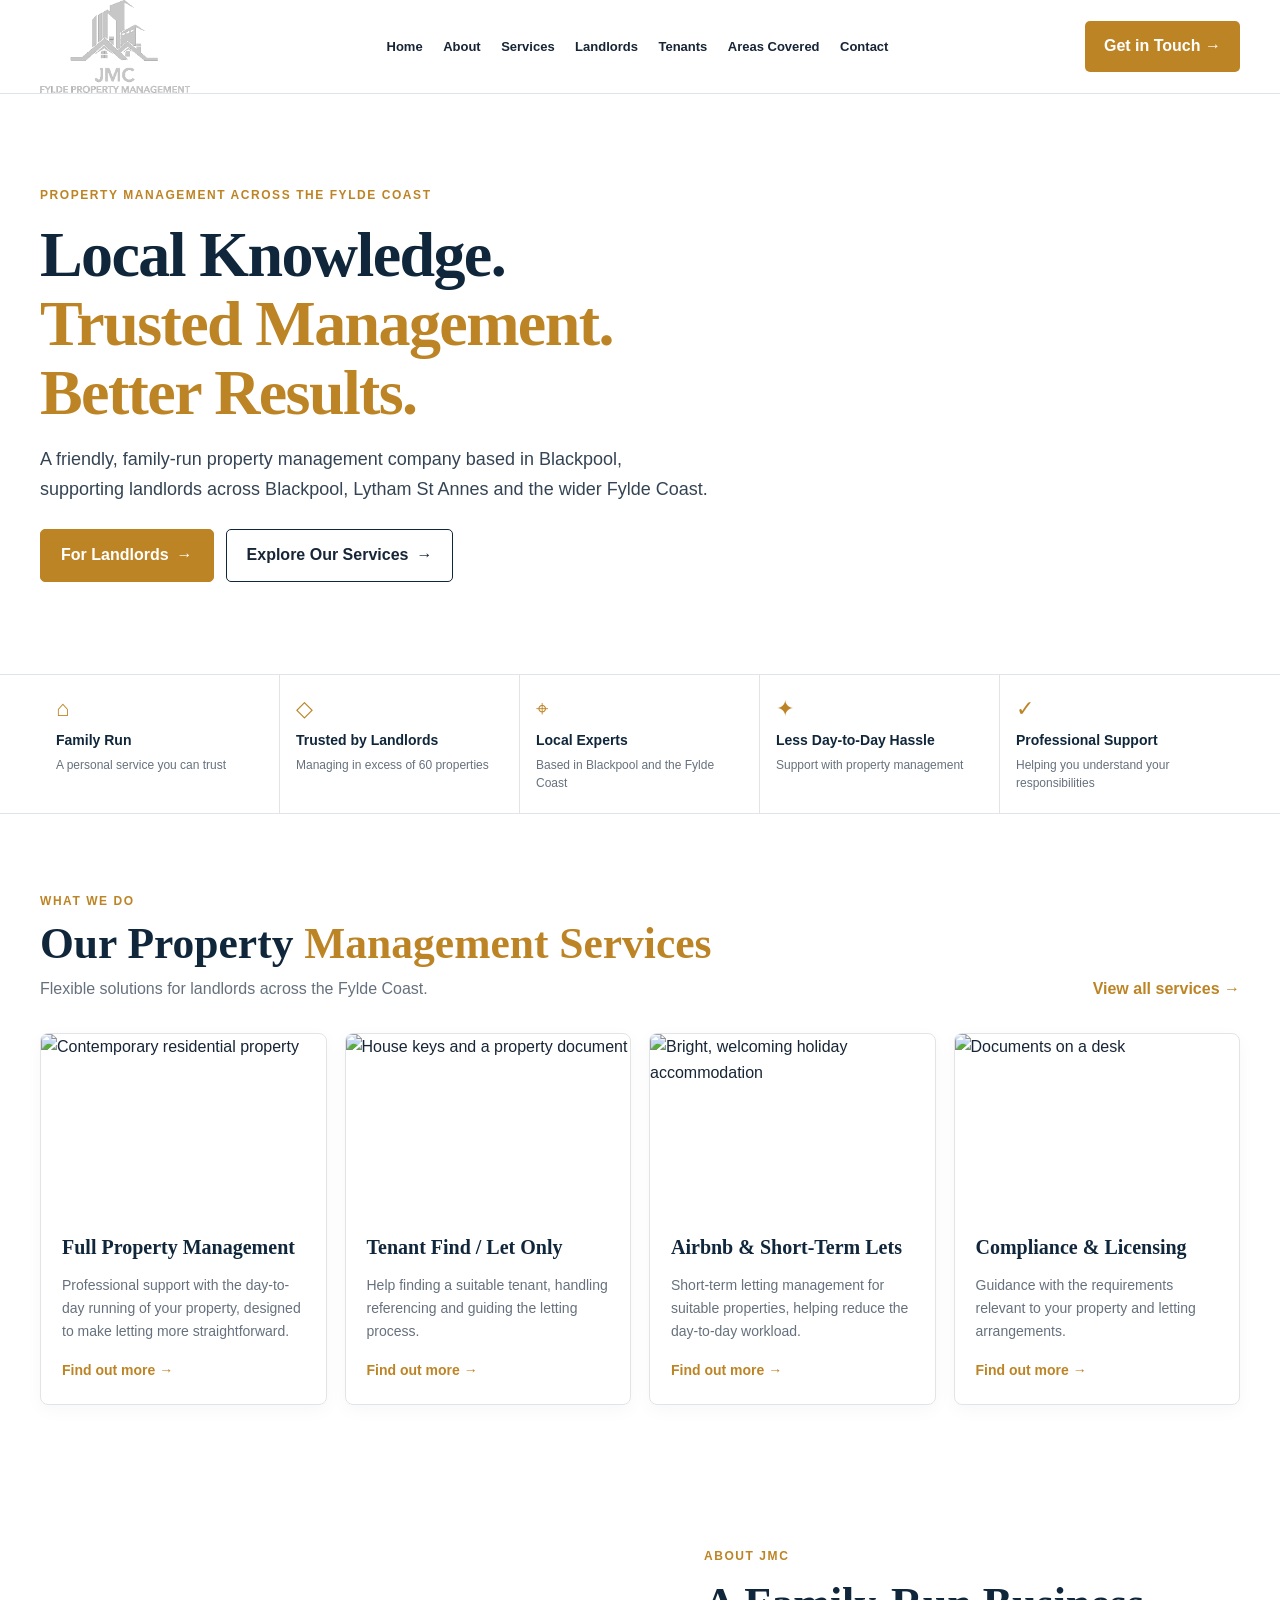
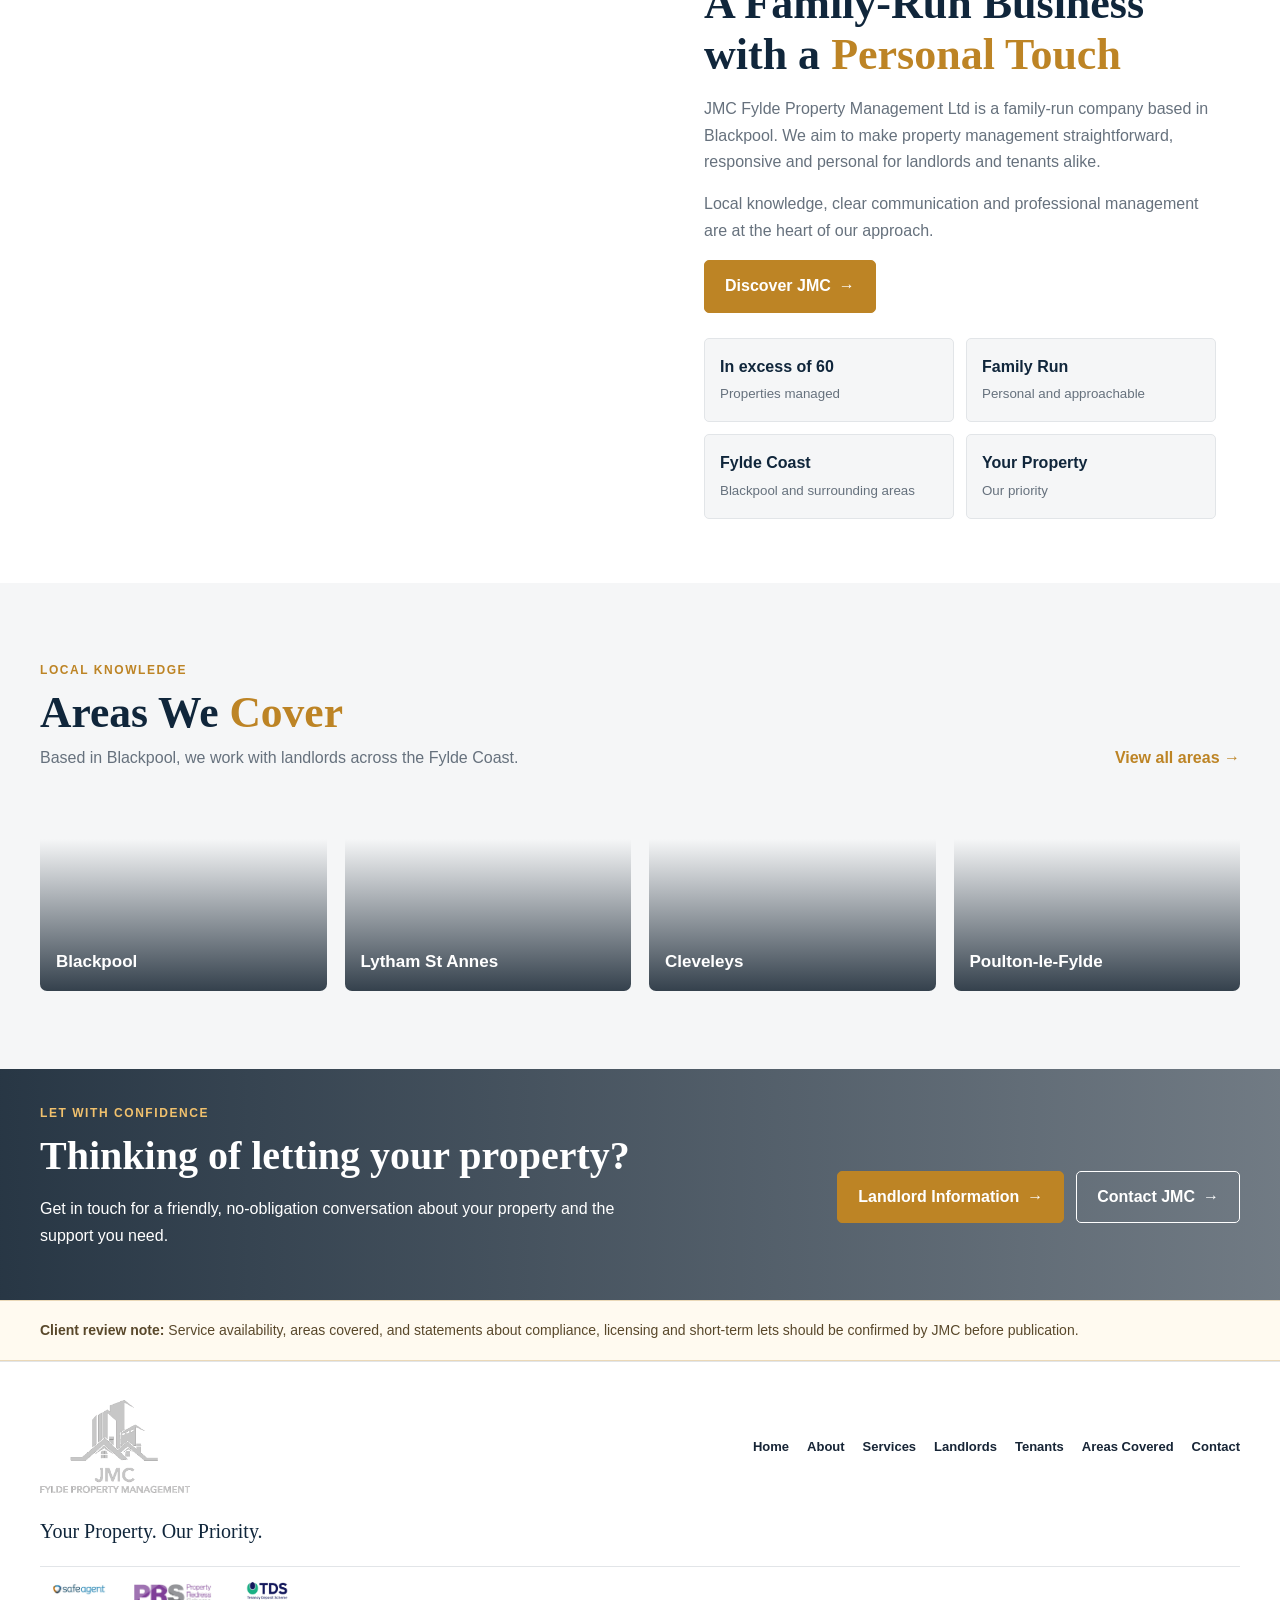
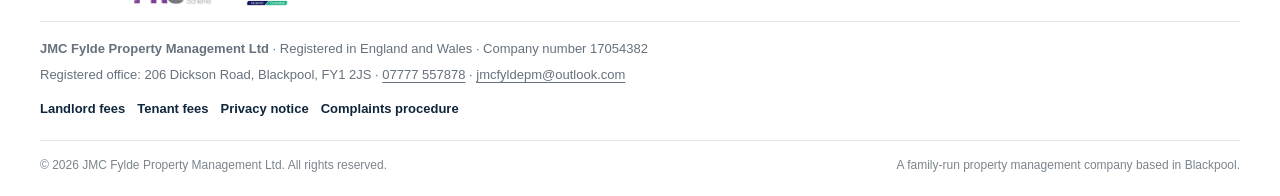
==== commit 119f5aa4: "Keep footer scheme logos compact and aligned" ====
--- a/index.html
+++ b/index.html
@@ -1,7 +1,7 @@
 <!doctype html>
 <html lang="en-GB"><head><meta charset="utf-8"><meta name="viewport" content="width=device-width,initial-scale=1">
 <meta name="description" content="Family-run property management across Blackpool, Lytham St Annes and the wider Fylde Coast. Local knowledge, trusted management and a personal service."><meta name="theme-color" content="#10263b">
-<link rel="stylesheet" href="/assets/style.css"><script defer src="/assets/site.js"></script>
+<link rel="stylesheet" href="/assets/style.css?v=3"><script defer src="/assets/site.js"></script>
 <title>Property Management Across the Fylde Coast | JMC Fylde Property Management</title></head><body>
 <a class="skip-link" href="#main">Skip to content</a>
 <header class="site-header"><div class="container head">
--- a/assets/style.css
+++ b/assets/style.css
@@ -76,7 +76,7 @@
 .footnav{display:flex;flex-wrap:wrap;gap:12px 18px;font-size:13px;font-weight:600}
 .footer-tagline{color:var(--navy);font-family:Georgia,serif;font-size:20px;margin:22px 0 0}
 .copy{margin-top:22px;padding-top:15px;border-top:1px solid var(--line);color:#7a858e;font-size:12px;display:flex;justify-content:space-between;gap:16px}
-.footer-details{margin-top:16px;color:var(--muted);font-size:13px}.footer-details p{margin:5px 0}.footer-details a,.content a:not(.btn){text-decoration:underline;text-underline-offset:3px}.legal-nav{display:flex;flex-wrap:wrap;gap:10px 20px;margin-top:14px;font-size:13px;font-weight:700;color:var(--navy)}.fee-panel{margin:35px 0;padding:26px;background:var(--paper);border:1px solid var(--line);border-radius:8px;scroll-margin-top:110px}.fee-panel h2{font:700 30px/1.2 Georgia,serif;color:var(--navy);margin:0 0 12px}.fee-panel p,.fee-panel li{color:#52606d}.fee-panel a{color:#946417;text-decoration:underline;text-underline-offset:3px}.membership-list{border-top:1px solid var(--line);margin-top:20px;padding-top:10px}
+.footer-details{margin-top:16px;color:var(--muted);font-size:13px}.footer-details p{margin:5px 0}.footer-details a,.content a:not(.btn){text-decoration:underline;text-underline-offset:3px}.legal-nav{display:flex;flex-wrap:wrap;align-items:center;column-gap:12px;row-gap:6px;margin-top:14px;font-size:13px;font-weight:700;color:var(--navy)}.legal-nav a{display:inline-block;line-height:1.4}.fee-panel{margin:35px 0;padding:26px;background:var(--paper);border:1px solid var(--line);border-radius:8px;scroll-margin-top:110px}.fee-panel h2{font:700 30px/1.2 Georgia,serif;color:var(--navy);margin:0 0 12px}.fee-panel p,.fee-panel li{color:#52606d}.fee-panel a{color:#946417;text-decoration:underline;text-underline-offset:3px}.membership-list{border-top:1px solid var(--line);margin-top:20px;padding-top:10px}
 .pagehero{background:linear-gradient(120deg,#f5f6f7,#fff);padding:76px 0;border-bottom:1px solid var(--line)}
 .pagehero .container{max-width:1200px}
 .pagehero h1{max-width:900px}
@@ -115,4 +115,4 @@
 @media(max-width:850px){.head{min-height:76px}.nav{display:none;position:absolute;top:100%;left:0;right:0;background:#fff;padding:14px 22px 22px;border-bottom:1px solid var(--line);box-shadow:0 12px 20px rgba(16,38,59,.08);flex-direction:column;align-items:stretch;gap:0}.nav.show{display:flex}.nav a{padding:11px 0;border-bottom:1px solid #edf0f2;font-size:14px}.nav a:last-child{border-bottom:0}.menu{display:block}.ctahead{margin-left:auto}.about{grid-template-columns:1fr}.aboutpic{min-height:360px}.aboutcopy{padding:42px max(24px,calc((100% - 700px)/2))}.contact-layout{grid-template-columns:1fr;gap:30px}.ctain{align-items:flex-start;flex-direction:column;justify-content:center}.feature-list{grid-template-columns:1fr 1fr}}
 @media(max-width:600px){.container{width:calc(100% - 30px)}.hero{min-height:610px;background-position:60% center}.hero-copy{padding:58px 0}.hero h1{font-size:clamp(40px,11vw,52px)}.hero p,.pagehero p{font-size:16px}.section{padding:58px 0}.services,.areas,.trustgrid,.form,.feature-list{grid-template-columns:1fr}.trustgrid>div{border-right:0;border-bottom:1px solid var(--line);padding:15px}.trustgrid>div:nth-child(n+4){border-top:0}.trustgrid>div:last-child{border-bottom:0}.headrow{display:block}.headrow .goldlink{display:inline-block;margin-top:14px}.headrow h2{font-size:34px}.card img{height:205px}.pagehero{padding:52px 0}.pagehero h1{font-size:clamp(38px,10vw,50px)}.foottop{display:block}.footnav{margin:22px 0 0;gap:10px 15px}.copy{display:block}.copy span{display:block;margin-top:7px}.aboutpic{min-height:290px}.aboutcopy{padding:38px 22px}.stats{grid-template-columns:1fr 1fr}.area{min-height:175px}.service-detail{grid-template-columns:38px 1fr;gap:12px;padding:24px 0}.service-number{font-size:22px}.inline-cta{display:block;padding:22px}.inline-cta .btn{margin-top:18px}.form{padding:19px}.full{grid-column:auto}.buttons .btn{flex:1 1 auto}.ctahead{display:none}}
 @media(prefers-reduced-motion:reduce){html{scroll-behavior:auto}*,*::before,*::after{transition:none!important;animation:none!important}}
-.scheme-logos{display:flex;align-items:center;gap:24px;margin-top:18px;padding:14px 0;border-top:1px solid var(--line);border-bottom:1px solid var(--line)}.scheme-logos a,.scheme-logos>img{display:flex;align-items:center;justify-content:center;width:150px;height:60px}.scheme-logos img{display:block;max-width:100%;max-height:100%;object-fit:contain}.scheme-logos a:focus-visible{outline-offset:4px}@media(max-width:600px){.scheme-logos{gap:12px;justify-content:space-between}.scheme-logos a,.scheme-logos>img{width:31%;height:48px}}
+.scheme-logos{display:flex;flex-wrap:nowrap;align-items:center;gap:16px;margin-top:18px;padding:10px 0;border-top:1px solid var(--line);border-bottom:1px solid var(--line)}.scheme-logos a,.scheme-logos>img{display:flex;align-items:center;justify-content:center;flex:0 0 78px;width:78px;height:34px}.scheme-logos img{display:block;max-width:100%;max-height:100%;object-fit:contain}.scheme-logos a:focus-visible{outline-offset:4px}@media(max-width:600px){.scheme-logos{gap:10px;justify-content:flex-start}.scheme-logos a,.scheme-logos>img{flex:0 1 28%;width:28%;height:34px}}
